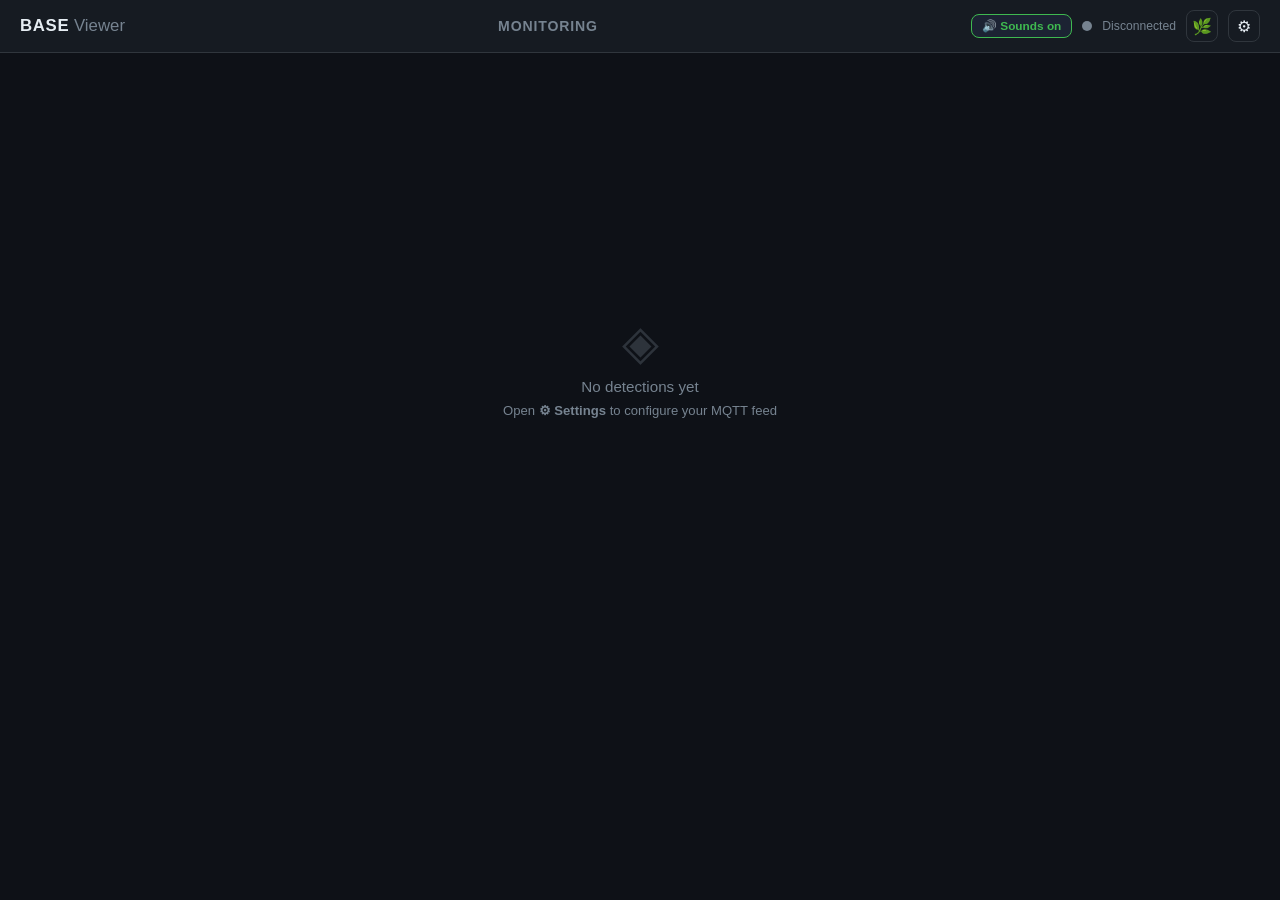
==== viewer/index.html @ 6cc5ea94 "Viewer: location filter, 4-col grid, LIVE monitoring badge - &location=Weveley URL param filters gal" ====
<!DOCTYPE html>
<html lang="en">
<head>
  <meta charset="UTF-8">
  <meta name="viewport" content="width=device-width, initial-scale=1.0">
  <title>BASE Viewer</title>
  <link rel="stylesheet" href="viewer.css">
</head>
<body>

  <header id="header">
    <div id="logo">
      <span class="logo-base">BASE</span><span class="logo-viewer"> Viewer</span>
    </div>
    <div id="live-badge">
      <span id="live-pill">LIVE</span>
      <span id="live-loc-text">Monitoring</span>
    </div>
    <div id="header-right">
      <button id="sound-unlock-btn" class="btn btn-sm btn-outline sound-on" onclick="toggleSound()" title="Toggle live soundscape">
        🔊 Sounds on
      </button>
      <div id="conn-dot" class="conn-dot disconnected" title="Disconnected"></div>
      <span id="conn-label">Disconnected</span>
      <button class="icon-btn" onclick="showAbout()" title="About BASE">🌿</button>
      <button class="icon-btn" onclick="showSettings()" title="Settings">⚙</button>
    </div>
  </header>

  <main id="main">
    <div id="gallery-grid"></div>
    <div id="empty-state">
      <div class="empty-icon">◈</div>
      <p>No detections yet</p>
      <p class="hint">Open <strong>⚙ Settings</strong> to configure your MQTT feed</p>
    </div>
  </main>

  <!-- Settings panel -->
  <div id="settings-overlay" onclick="hideSettings()"></div>
  <aside id="settings-panel">
    <div class="panel-header">
      <h2>Settings</h2>
      <button class="icon-btn" onclick="hideSettings()">✕</button>
    </div>
    <form id="settings-form" onsubmit="applySettings(event)">
      <div class="form-group">
        <label>Broker WebSocket URL</label>
        <input type="text" id="s-url" placeholder="wss://u1d78101.ala.eu-central-1.emqxsl.com:8084/mqtt" spellcheck="false" oninput="checkBrokerUrl()">
        <small>EMQX WebSocket: <strong>wss://u1d78101.ala.eu-central-1.emqxsl.com:8084/mqtt</strong><br>Port 8883 is TCP-only and won't work in a browser.</small>
        <div id="url-warn" style="display:none;margin-top:6px;padding:7px 10px;background:rgba(210,153,34,0.15);border:1px solid var(--warning);border-radius:var(--radius);font-size:0.75rem;color:var(--warning);line-height:1.5"></div>
      </div>
      <div class="form-group">
        <label>Topic prefix</label>
        <input type="text" id="s-prefix" placeholder="bioacoustics">
      </div>
      <div class="form-group">
        <label>Username</label>
        <input type="text" id="s-username" autocomplete="off" spellcheck="false">
      </div>
      <div class="form-group">
        <label>Password</label>
        <input type="password" id="s-password" autocomplete="off">
      </div>
      <div class="form-group checkbox-group">
        <label>
          <input type="checkbox" id="s-autoconnect">
          Connect automatically on startup
        </label>
      </div>
      <div class="form-actions">
        <button type="button" class="btn btn-outline" onclick="disconnect()">Disconnect</button>
        <button type="submit" class="btn btn-primary">Save &amp; Connect</button>
      </div>
    </form>
  </aside>

  <!-- Species detail modal -->
  <div id="modal-overlay" onclick="hideModal()"></div>
  <div id="species-modal">
    <div class="panel-header">
      <h2 id="modal-title"></h2>
      <button class="icon-btn" onclick="hideModal()">✕</button>
    </div>
    <div id="modal-body"></div>
  </div>

  <!-- About modal -->
  <div id="about-overlay" onclick="hideAbout()">
    <div id="about-modal" onclick="event.stopPropagation()">
      <button class="about-close" onclick="hideAbout()">✕</button>

      <div class="about-header">
        <div class="about-logo">🌿</div>
        <div>
          <h2 class="about-title">BioAcoustic Stream Engine</h2>
          <div class="about-subtitle">BASE &nbsp;·&nbsp; Viewer</div>
        </div>
      </div>

      <p class="about-mission">
        This project was conceived by the Blenheim Palace Innovation Team, combining our own
        work with contributions from pre-trained models and open research. We are excited to
        engage others and to learn together more about our natural world.
      </p>

      <div class="about-section-title">Created by</div>
      <p class="about-creator">
        <strong>David Green</strong> &mdash; Head of Innovation and AI, Blenheim Palace<br>
        <span style="font-size:0.8rem;color:var(--muted)">
          A belief that technology can bring people closer to the natural world — making
          acoustic biodiversity monitoring open, accessible, and shareable.
        </span>
      </p>

      <div class="about-section-title">Contributors</div>
      <p style="font-size:0.85rem;color:var(--text);line-height:1.8;margin:0">
        Harry Hanson &nbsp;·&nbsp; Tawhid Shahrior &nbsp;·&nbsp; Dr. Matthias Rolf &nbsp;·&nbsp;
        Max Caminow &nbsp;·&nbsp; Dr. Dave Gasca &nbsp;·&nbsp; Arnaud Fontannaz &nbsp;·&nbsp; Filipe Salbany
      </p>

      <div class="about-section-title">Powered by</div>
      <div class="about-credits">
        <div class="about-credit-row">🐦 <strong>BirdNET-Analyzer</strong> &mdash; Cornell Lab of Ornithology &amp; TU Chemnitz</div>
        <div class="about-credit-row">🦇 <strong>BatDetect2</strong> &mdash; University of Edinburgh, Caltech &amp; UCL</div>
        <div class="about-credit-row">🐝 <strong>BuzzDetect v1.0.1</strong> &mdash; OSU Bee Lab, Ohio State University</div>
        <div class="about-credit-row">🌱 <strong>Soil Acoustic Index</strong> &mdash; Blenheim Palace Innovation Team</div>
      </div>

      <div class="about-section-title">Contributor &amp; Inspiration</div>
      <p style="font-size:0.82rem;color:var(--muted);margin:0">
        <strong style="color:var(--text)">Dr. Curt Lamberth</strong> is both a contributor to and an
        inspiration for this project. Originally trained as a chemist, Curt spent time in industry and
        worked as an environmental consultant for twenty years. He now combines inventing electronic
        gadgets, sensors and wireless systems with his passion for environmental conservation — with
        specific interests in eco-hydrology, plants, micro-lepidoptera, and the application of
        technology in science.
      </p>

      <div class="about-footer">
        <span>MIT Licence &nbsp;·&nbsp; Open Source</span>
        <a href="https://github.com/blenheiminnovation/BioAcousticStreamEngine" target="_blank" class="about-github">GitHub ↗</a>
      </div>
    </div>
  </div>

  <script src="mqtt.min.js"></script>
  <script src="viewer.js"></script>
</body>
</html>
---- viewer/viewer.css ----
:root {
  --bg:       #0e1117;
  --surface:  #161b22;
  --surface2: #1c2333;
  --border:   #30363d;
  --text:     #e6edf3;
  --muted:    #768390;
  --primary:  #388bfd;
  --success:  #3fb950;
  --warning:  #d29922;
  --danger:   #f85149;
  --radius:   8px;
}

* { box-sizing: border-box; margin: 0; padding: 0; }

body {
  background: var(--bg);
  color: var(--text);
  font-family: -apple-system, BlinkMacSystemFont, 'Segoe UI', sans-serif;
  min-height: 100vh;
}

/* ── Header ── */

#header {
  position: sticky;
  top: 0;
  z-index: 100;
  background: var(--surface);
  border-bottom: 1px solid var(--border);
  display: flex;
  align-items: center;
  justify-content: space-between;
  padding: 10px 20px;
  gap: 12px;
}

.logo-base   { font-weight: 700; font-size: 1.05rem; letter-spacing: 0.04em; }
.logo-viewer { font-weight: 300; font-size: 1.05rem; color: var(--muted); }

#header-right {
  display: flex;
  align-items: center;
  gap: 10px;
  flex-shrink: 0;
}

.conn-dot {
  width: 10px;
  height: 10px;
  border-radius: 50%;
  flex-shrink: 0;
}
.conn-dot.connected    { background: var(--success); box-shadow: 0 0 6px var(--success); }
.conn-dot.disconnected { background: var(--muted); }
.conn-dot.connecting   { background: var(--warning); animation: blink 1s ease-in-out infinite; }

#conn-label { font-size: 0.76rem; color: var(--muted); max-width: 220px; overflow: hidden; text-overflow: ellipsis; white-space: nowrap; }

#live-badge {
  display: flex;
  align-items: center;
  gap: 8px;
  flex: 1;
  justify-content: center;
}
#live-pill {
  display: none;
  padding: 2px 9px;
  border-radius: 4px;
  background: var(--danger);
  color: #fff;
  font-size: 0.68rem;
  font-weight: 700;
  letter-spacing: 0.10em;
}
#live-badge.live-on #live-pill {
  display: inline;
  animation: blink 2s ease-in-out infinite;
}
#live-loc-text {
  font-size: 0.88rem;
  font-weight: 700;
  color: var(--muted);
  text-transform: uppercase;
  letter-spacing: 0.06em;
  transition: color 0.3s;
}
#live-badge.live-on #live-loc-text { color: var(--text); }

@media (max-width: 520px) {
  #live-loc-text { display: none; }
  #live-pill { font-size: 0.65rem; }
}

#sound-unlock-btn { display: flex; }
#sound-unlock-btn.sound-on { background: var(--surface2); border-color: var(--success); color: var(--success); }

@keyframes blink { 0%,100% { opacity:1; } 50% { opacity:0.35; } }

.icon-btn {
  background: none;
  border: 1px solid var(--border);
  color: var(--text);
  width: 32px;
  height: 32px;
  border-radius: var(--radius);
  cursor: pointer;
  font-size: 1rem;
  display: flex;
  align-items: center;
  justify-content: center;
  transition: background 0.15s;
  flex-shrink: 0;
}
.icon-btn:hover { background: var(--surface2); }

/* ── Gallery grid ── */

#main { padding: 20px; }

#gallery-grid {
  display: grid;
  grid-template-columns: repeat(4, 1fr);
  gap: 20px;
}

@media (max-width: 800px) {
  #gallery-grid { grid-template-columns: repeat(3, 1fr); gap: 12px; }
  #main { padding: 12px; }
}
@media (max-width: 520px) {
  #gallery-grid { grid-template-columns: repeat(2, 1fr); gap: 10px; }
  #main { padding: 10px; }
  #conn-label { display: none; }
  #header { padding: 8px 12px; }
}

#empty-state {
  display: flex;
  flex-direction: column;
  align-items: center;
  justify-content: center;
  min-height: 65vh;
  text-align: center;
  color: var(--muted);
  gap: 8px;
}
.empty-icon  { font-size: 3rem; opacity: 0.3; }
#empty-state p { font-size: 0.95rem; }
#empty-state .hint { font-size: 0.82rem; }

/* ── Gallery cards ── */

.gallery-card {
  background: var(--surface);
  border: 1px solid var(--border);
  border-radius: var(--radius);
  overflow: hidden;
  cursor: pointer;
  transition: transform 0.15s, border-color 0.15s, box-shadow 0.15s;
  animation: cardIn 0.35s ease both;
}
.gallery-card:hover {
  transform: translateY(-3px);
  border-color: var(--primary);
  box-shadow: 0 4px 20px rgba(56,139,253,0.15);
}
.gallery-card.flash {
  animation: cardFlash 0.7s ease both;
}

@keyframes cardIn {
  from { opacity: 0; transform: translateY(10px); }
  to   { opacity: 1; transform: translateY(0);     }
}
@keyframes cardFlash {
  0%   { border-color: var(--primary); box-shadow: 0 0 14px rgba(56,139,253,0.5); }
  100% { border-color: var(--border);  box-shadow: none; }
}

/* Card image */
.card-img-wrap {
  position: relative;
  aspect-ratio: 4 / 3;
  overflow: hidden;
  background: var(--surface2);
}
.card-img-wrap img {
  width: 100%;
  height: 100%;
  object-fit: cover;
  transition: transform 0.3s;
}
.gallery-card:hover .card-img-wrap img { transform: scale(1.04); }
.card-img-wrap img.img-placeholder { opacity: 0.25; object-fit: contain; padding: 20%; }

.card-count {
  position: absolute;
  top: 6px; right: 6px;
  background: rgba(0,0,0,0.65);
  color: #58a6ff;
  font-size: 0.68rem;
  font-weight: 700;
  padding: 2px 7px;
  border-radius: 10px;
}
.card-conf {
  position: absolute;
  bottom: 6px; left: 6px;
  font-size: 0.68rem;
  font-weight: 700;
  padding: 2px 7px;
  border-radius: 10px;
  color: #fff;
}
.conf-high { background: rgba(63,185,80,0.85); }
.conf-med  { background: rgba(210,153,34,0.85); }
.conf-low  { background: rgba(248,81,73,0.80); }

.card-sound-badge {
  position: absolute;
  bottom: 6px; right: 6px;
  font-size: 0.75rem;
  opacity: 0.8;
}

/* Card info */
.card-info   { padding: 8px 10px 10px; }
.card-name   { font-size: 0.82rem; font-weight: 600; }
.card-sci    { font-size: 0.67rem; color: var(--muted); font-style: italic; margin-top: 2px; }
.card-clf    { font-size: 0.65rem; color: var(--muted); margin-top: 3px; }
.card-location { font-size: 0.70rem; color: var(--success); font-weight: 600; margin-top: 2px; }
.card-times  {
  display: flex;
  justify-content: space-between;
  font-size: 0.63rem;
  color: var(--muted);
  margin-top: 5px;
}

/* ── Overlay panels ── */

#settings-overlay,
#modal-overlay {
  display: none;
  position: fixed;
  inset: 0;
  background: rgba(0,0,0,0.55);
  z-index: 200;
}
#settings-overlay.open,
#modal-overlay.open { display: block; }

#settings-panel {
  display: none;
  position: fixed;
  right: 0; top: 0; bottom: 0;
  width: min(360px, 100vw);
  background: var(--surface);
  border-left: 1px solid var(--border);
  z-index: 201;
  overflow-y: auto;
  padding: 20px;
}
#settings-panel.open { display: block; }

#species-modal {
  display: none;
  position: fixed;
  top: 50%; left: 50%;
  transform: translate(-50%, -50%);
  width: min(540px, 92vw);
  max-height: 82vh;
  overflow-y: auto;
  background: var(--surface);
  border: 1px solid var(--border);
  border-radius: var(--radius);
  z-index: 201;
  padding: 20px;
}
#species-modal.open { display: block; }

.panel-header {
  display: flex;
  align-items: center;
  justify-content: space-between;
  margin-bottom: 18px;
}
.panel-header h2 { font-size: 1rem; font-weight: 600; }

/* ── Forms ── */

.form-group { margin-bottom: 16px; }
.form-group > label {
  display: block;
  font-size: 0.76rem;
  color: var(--muted);
  margin-bottom: 5px;
}
.form-group input[type="text"],
.form-group input[type="password"] {
  width: 100%;
  padding: 7px 10px;
  background: var(--surface2);
  border: 1px solid var(--border);
  border-radius: var(--radius);
  color: var(--text);
  font-size: 0.85rem;
}
.form-group input:focus { outline: none; border-color: var(--primary); }
.form-group small  { display: block; font-size: 0.69rem; color: var(--muted); margin-top: 4px; line-height: 1.4; }
.checkbox-group > label { display: flex; align-items: center; gap: 8px; color: var(--text); cursor: pointer; font-size: 0.82rem; }
.form-actions { display: flex; gap: 8px; justify-content: flex-end; margin-top: 24px; }

/* ── Buttons ── */

.btn {
  padding: 7px 16px;
  border-radius: var(--radius);
  font-size: 0.82rem;
  font-weight: 600;
  cursor: pointer;
  border: none;
  transition: filter 0.15s;
}
.btn:hover { filter: brightness(1.12); }
.btn-primary { background: var(--primary); color: #fff; }
.btn-outline { background: none; border: 1px solid var(--border); color: var(--text); }
.btn-danger  { background: var(--danger); color: #fff; }
.btn-sm { padding: 4px 10px; font-size: 0.74rem; }

/* ── Modal species detail ── */

.modal-img {
  width: 100%;
  aspect-ratio: 16/9;
  object-fit: cover;
  border-radius: var(--radius);
  margin-bottom: 14px;
}
.modal-meta { font-size: 0.78rem; color: var(--muted); margin-bottom: 16px; line-height: 1.6; }
.modal-section-title { font-size: 0.82rem; font-weight: 600; margin-bottom: 10px; }

/* Sound list */
.sound-list { list-style: none; margin-bottom: 14px; }
.sound-item {
  display: flex;
  align-items: center;
  gap: 8px;
  padding: 7px 0;
  border-bottom: 1px solid var(--border);
  font-size: 0.80rem;
}
.sound-item:last-child { border-bottom: none; }
.sound-name { flex: 1; overflow: hidden; text-overflow: ellipsis; white-space: nowrap; color: var(--muted); }

/* Upload areas */
.upload-area {
  border: 2px dashed var(--border);
  border-radius: var(--radius);
  padding: 18px;
  text-align: center;
  font-size: 0.80rem;
  color: var(--muted);
  cursor: pointer;
  transition: border-color 0.15s, color 0.15s;
  margin-bottom: 10px;
}
.upload-area:hover { border-color: var(--primary); color: var(--text); }

.modal-divider { border: none; border-top: 1px solid var(--border); margin: 18px 0; }

/* ── About modal ── */

#about-overlay {
  display: none;
  position: fixed;
  inset: 0;
  background: rgba(0,0,0,0.6);
  z-index: 300;
  align-items: center;
  justify-content: center;
}
#about-overlay.open { display: flex; }

#about-modal {
  background: var(--surface);
  border: 1px solid var(--border);
  border-radius: 12px;
  padding: 28px;
  max-width: 520px;
  width: 90%;
  max-height: 85vh;
  overflow-y: auto;
  position: relative;
}

.about-close {
  position: absolute;
  top: 14px; right: 16px;
  background: none;
  border: none;
  color: var(--muted);
  font-size: 1rem;
  cursor: pointer;
  padding: 4px 8px;
  border-radius: var(--radius);
  transition: color 0.15s;
}
.about-close:hover { color: var(--text); }

.about-header  { display: flex; align-items: center; gap: 14px; margin-bottom: 16px; }
.about-logo    { font-size: 2.2rem; }
.about-title   { font-size: 1.2rem; font-weight: 700; color: var(--primary); margin: 0; }
.about-subtitle { font-size: 0.78rem; color: var(--muted); font-family: monospace; margin-top: 2px; }

.about-mission {
  font-size: 0.85rem;
  color: var(--text);
  line-height: 1.6;
  border-left: 3px solid var(--primary);
  padding-left: 12px;
  margin: 0 0 18px;
}

.about-section-title {
  font-size: 0.68rem;
  font-weight: 700;
  text-transform: uppercase;
  letter-spacing: 0.8px;
  color: var(--muted);
  margin: 16px 0 8px;
}

.about-creator { font-size: 0.85rem; color: var(--text); line-height: 1.6; margin: 0; }

.about-credits        { display: flex; flex-direction: column; gap: 5px; }
.about-credit-row     { font-size: 0.82rem; color: var(--muted); padding: 5px 10px; background: var(--surface2); border-radius: var(--radius); }
.about-credit-row strong { color: var(--text); }

.about-footer {
  display: flex;
  justify-content: space-between;
  align-items: center;
  margin-top: 20px;
  padding-top: 14px;
  border-top: 1px solid var(--border);
  font-size: 0.75rem;
  color: var(--muted);
}
.about-github       { color: var(--primary); text-decoration: none; font-size: 0.78rem; }
.about-github:hover { text-decoration: underline; }
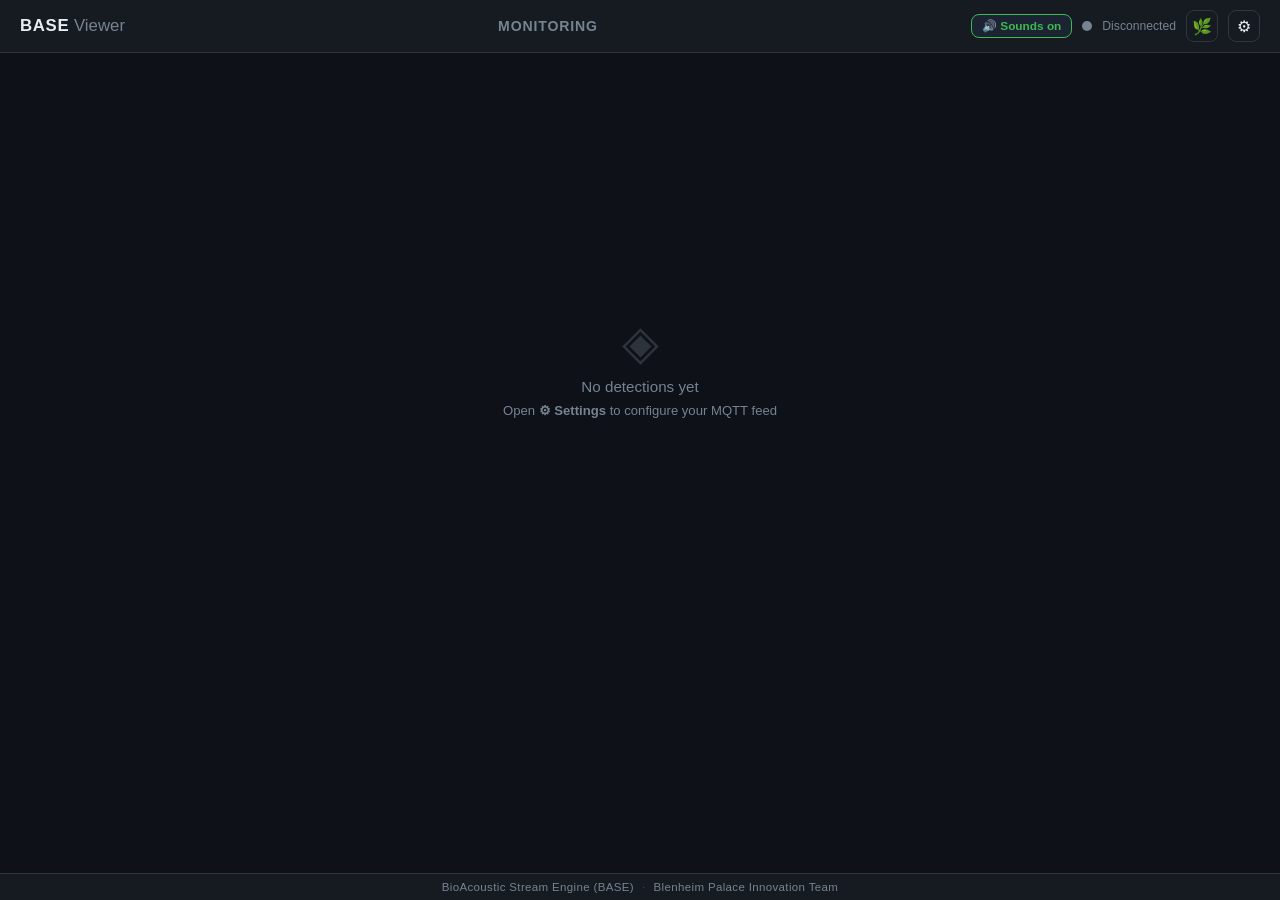
==== commit 17c6d419: "Viewer: add fixed attribution footer — BASE, Blenheim Palace Innovation Team" ====
--- a/viewer/index.html
+++ b/viewer/index.html
@@ -144,6 +144,12 @@
     </div>
   </div>
 
+  <footer id="attribution-footer">
+    <span>BioAcoustic Stream Engine (BASE)</span>
+    <span class="footer-divider">·</span>
+    <span>Blenheim Palace Innovation Team</span>
+  </footer>
+
   <script src="mqtt.min.js"></script>
   <script src="viewer.js"></script>
 </body>
--- a/viewer/viewer.css
+++ b/viewer/viewer.css
@@ -116,9 +116,30 @@
 }
 .icon-btn:hover { background: var(--surface2); }
 
+/* ── Footer ── */
+
+#attribution-footer {
+  position: fixed;
+  bottom: 0;
+  left: 0;
+  right: 0;
+  z-index: 100;
+  background: var(--surface);
+  border-top: 1px solid var(--border);
+  display: flex;
+  align-items: center;
+  justify-content: center;
+  gap: 8px;
+  padding: 7px 20px;
+  font-size: 0.72rem;
+  color: var(--muted);
+  letter-spacing: 0.03em;
+}
+.footer-divider { opacity: 0.4; }
+
 /* ── Gallery grid ── */
 
-#main { padding: 20px; }
+#main { padding: 20px; padding-bottom: 48px; }
 
 #gallery-grid {
   display: grid;
@@ -191,6 +212,7 @@
   width: 100%;
   height: 100%;
   object-fit: cover;
+  object-position: top center;
   transition: transform 0.3s;
 }
 .gallery-card:hover .card-img-wrap img { transform: scale(1.04); }
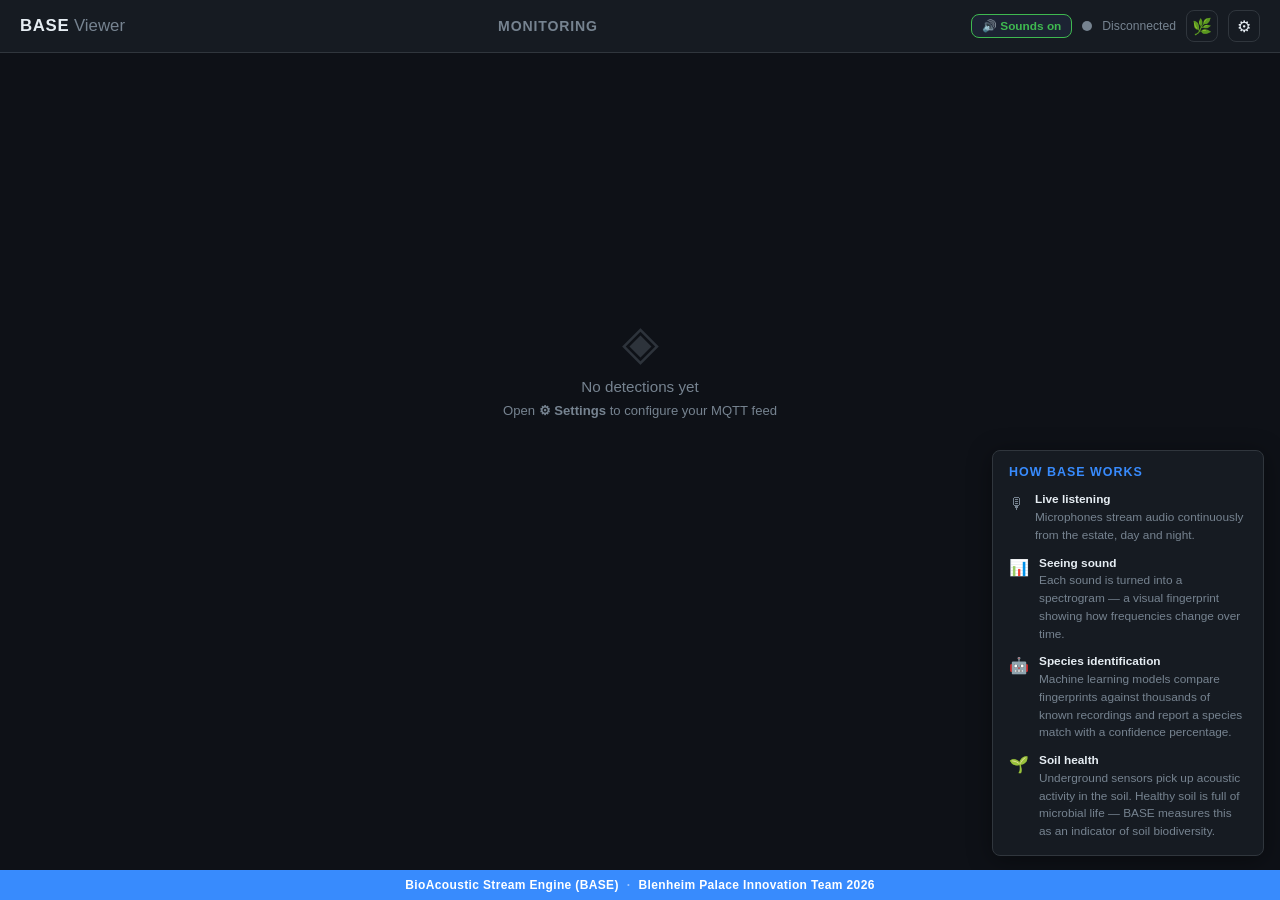
==== commit b0a470d8: "Viewer: footer year, explainer tile fixed bottom-right with BASE and soil info" ====
--- a/viewer/index.html
+++ b/viewer/index.html
@@ -147,8 +147,41 @@
   <footer id="attribution-footer">
     <span>BioAcoustic Stream Engine (BASE)</span>
     <span class="footer-divider">·</span>
-    <span>Blenheim Palace Innovation Team</span>
+    <span>Blenheim Palace Innovation Team <span id="footer-year"></span></span>
   </footer>
+
+  <!-- Explainer tile -->
+  <div id="explainer-tile">
+    <div class="explainer-title">How BASE Works</div>
+    <div class="explainer-section">
+      <div class="explainer-icon">🎙</div>
+      <div>
+        <strong>Live listening</strong><br>
+        Microphones stream audio continuously from the estate, day and night.
+      </div>
+    </div>
+    <div class="explainer-section">
+      <div class="explainer-icon">📊</div>
+      <div>
+        <strong>Seeing sound</strong><br>
+        Each sound is turned into a spectrogram — a visual fingerprint showing how frequencies change over time.
+      </div>
+    </div>
+    <div class="explainer-section">
+      <div class="explainer-icon">🤖</div>
+      <div>
+        <strong>Species identification</strong><br>
+        Machine learning models compare fingerprints against thousands of known recordings and report a species match with a confidence percentage.
+      </div>
+    </div>
+    <div class="explainer-section">
+      <div class="explainer-icon">🌱</div>
+      <div>
+        <strong>Soil health</strong><br>
+        Underground sensors pick up acoustic activity in the soil. Healthy soil is full of microbial life — BASE measures this as an indicator of soil biodiversity.
+      </div>
+    </div>
+  </div>
 
   <script src="mqtt.min.js"></script>
   <script src="viewer.js"></script>
--- a/viewer/viewer.css
+++ b/viewer/viewer.css
@@ -124,18 +124,53 @@
   left: 0;
   right: 0;
   z-index: 100;
-  background: var(--surface);
-  border-top: 1px solid var(--border);
+  background: var(--primary);
   display: flex;
   align-items: center;
   justify-content: center;
   gap: 8px;
-  padding: 7px 20px;
-  font-size: 0.72rem;
-  color: var(--muted);
+  padding: 8px 20px;
+  font-size: 0.75rem;
+  font-weight: 600;
+  color: #fff;
   letter-spacing: 0.03em;
-}
-.footer-divider { opacity: 0.4; }
+  text-align: center;
+}
+.footer-divider { opacity: 0.5; }
+
+/* ── Explainer tile ── */
+
+#explainer-tile {
+  position: fixed;
+  bottom: 44px;
+  right: 16px;
+  width: 272px;
+  background: var(--surface);
+  border: 1px solid var(--border);
+  border-radius: var(--radius);
+  padding: 14px 16px;
+  z-index: 90;
+  box-shadow: 0 4px 24px rgba(0,0,0,0.4);
+}
+.explainer-title {
+  font-size: 0.78rem;
+  font-weight: 700;
+  color: var(--primary);
+  text-transform: uppercase;
+  letter-spacing: 0.08em;
+  margin-bottom: 12px;
+}
+.explainer-section {
+  display: flex;
+  gap: 10px;
+  margin-bottom: 10px;
+  font-size: 0.74rem;
+  color: var(--muted);
+  line-height: 1.5;
+}
+.explainer-section:last-child { margin-bottom: 0; }
+.explainer-icon { font-size: 1rem; flex-shrink: 0; margin-top: 1px; }
+.explainer-section strong { color: var(--text); }
 
 /* ── Gallery grid ── */
 
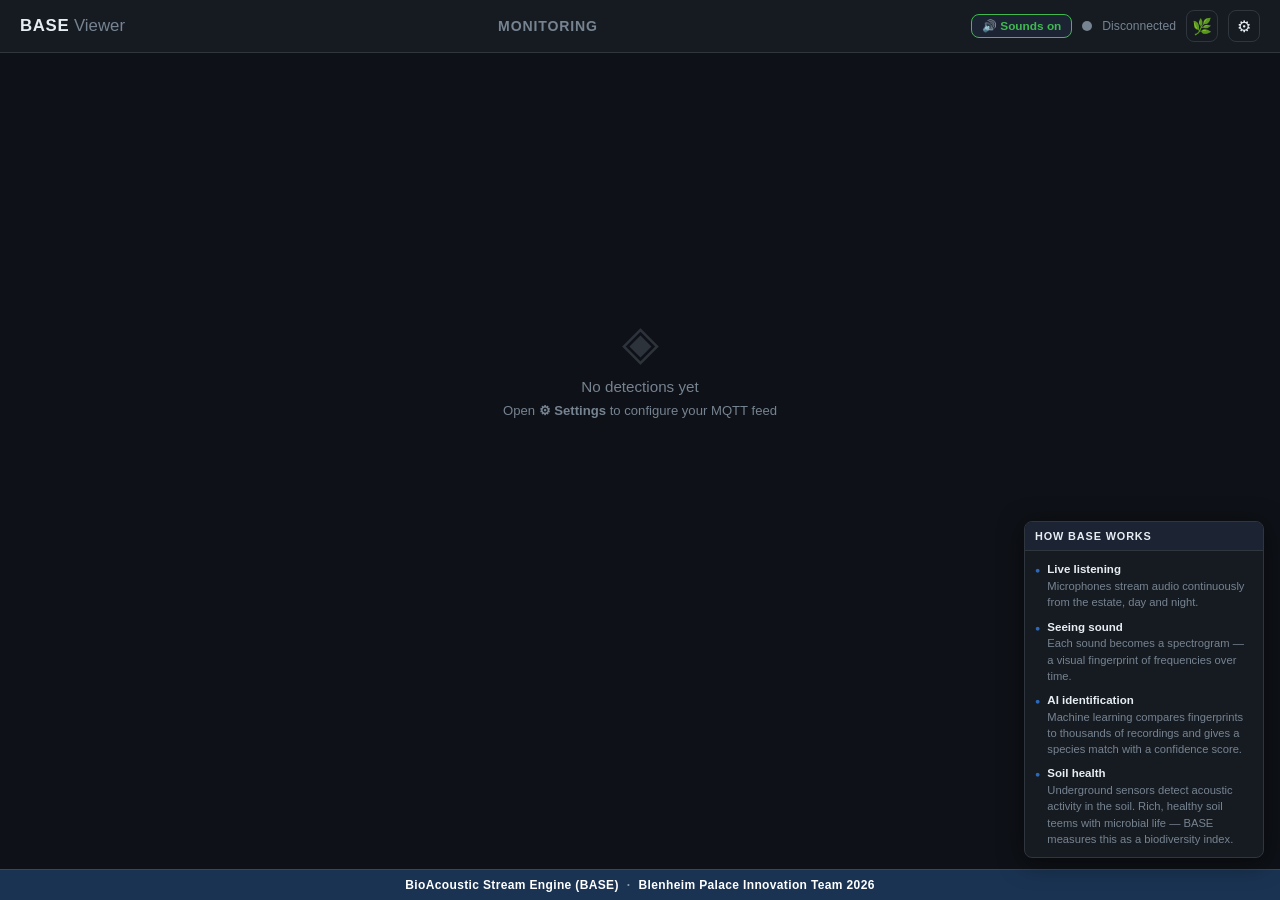
==== commit 353bdac9: "Viewer: explainer tile restyled to match species card — no emoji, subtle dot markers" ====
--- a/viewer/index.html
+++ b/viewer/index.html
@@ -152,33 +152,23 @@
 
   <!-- Explainer tile -->
   <div id="explainer-tile">
-    <div class="explainer-title">How BASE Works</div>
-    <div class="explainer-section">
-      <div class="explainer-icon">🎙</div>
-      <div>
-        <strong>Live listening</strong><br>
-        Microphones stream audio continuously from the estate, day and night.
+    <div class="explainer-header">How BASE Works</div>
+    <div class="explainer-body">
+      <div class="explainer-section">
+        <span class="explainer-dot">●</span>
+        <div><strong>Live listening</strong>Microphones stream audio continuously from the estate, day and night.</div>
       </div>
-    </div>
-    <div class="explainer-section">
-      <div class="explainer-icon">📊</div>
-      <div>
-        <strong>Seeing sound</strong><br>
-        Each sound is turned into a spectrogram — a visual fingerprint showing how frequencies change over time.
+      <div class="explainer-section">
+        <span class="explainer-dot">●</span>
+        <div><strong>Seeing sound</strong>Each sound becomes a spectrogram — a visual fingerprint of frequencies over time.</div>
       </div>
-    </div>
-    <div class="explainer-section">
-      <div class="explainer-icon">🤖</div>
-      <div>
-        <strong>Species identification</strong><br>
-        Machine learning models compare fingerprints against thousands of known recordings and report a species match with a confidence percentage.
+      <div class="explainer-section">
+        <span class="explainer-dot">●</span>
+        <div><strong>AI identification</strong>Machine learning compares fingerprints to thousands of recordings and gives a species match with a confidence score.</div>
       </div>
-    </div>
-    <div class="explainer-section">
-      <div class="explainer-icon">🌱</div>
-      <div>
-        <strong>Soil health</strong><br>
-        Underground sensors pick up acoustic activity in the soil. Healthy soil is full of microbial life — BASE measures this as an indicator of soil biodiversity.
+      <div class="explainer-section">
+        <span class="explainer-dot">●</span>
+        <div><strong>Soil health</strong>Underground sensors detect acoustic activity in the soil. Rich, healthy soil teems with microbial life — BASE measures this as a biodiversity index.</div>
       </div>
     </div>
   </div>
--- a/viewer/viewer.css
+++ b/viewer/viewer.css
@@ -124,7 +124,8 @@
   left: 0;
   right: 0;
   z-index: 100;
-  background: var(--primary);
+  background: #1a3352;
+  border-top: 1px solid #2a4a72;
   display: flex;
   align-items: center;
   justify-content: center;
@@ -142,35 +143,44 @@
 
 #explainer-tile {
   position: fixed;
-  bottom: 44px;
+  bottom: 42px;
   right: 16px;
-  width: 272px;
+  width: 240px;
   background: var(--surface);
   border: 1px solid var(--border);
   border-radius: var(--radius);
-  padding: 14px 16px;
-  z-index: 90;
-  box-shadow: 0 4px 24px rgba(0,0,0,0.4);
-}
-.explainer-title {
-  font-size: 0.78rem;
+  overflow: hidden;
+  z-index: 150;
+  box-shadow: 0 4px 24px rgba(0,0,0,0.5);
+}
+.explainer-header {
+  background: var(--surface2);
+  padding: 8px 10px;
+  font-size: 0.68rem;
   font-weight: 700;
-  color: var(--primary);
+  color: var(--text);
   text-transform: uppercase;
   letter-spacing: 0.08em;
-  margin-bottom: 12px;
-}
+  border-bottom: 1px solid var(--border);
+}
+.explainer-body { padding: 10px; }
 .explainer-section {
   display: flex;
-  gap: 10px;
-  margin-bottom: 10px;
-  font-size: 0.74rem;
-  color: var(--muted);
-  line-height: 1.5;
+  align-items: baseline;
+  gap: 7px;
+  margin-bottom: 8px;
+  font-size: 0.70rem;
+  color: var(--muted);
+  line-height: 1.45;
 }
 .explainer-section:last-child { margin-bottom: 0; }
-.explainer-icon { font-size: 1rem; flex-shrink: 0; margin-top: 1px; }
-.explainer-section strong { color: var(--text); }
+.explainer-dot {
+  color: var(--primary);
+  font-size: 0.55rem;
+  flex-shrink: 0;
+  opacity: 0.7;
+}
+.explainer-section strong { color: var(--text); display: block; font-size: 0.72rem; }
 
 /* ── Gallery grid ── */
 
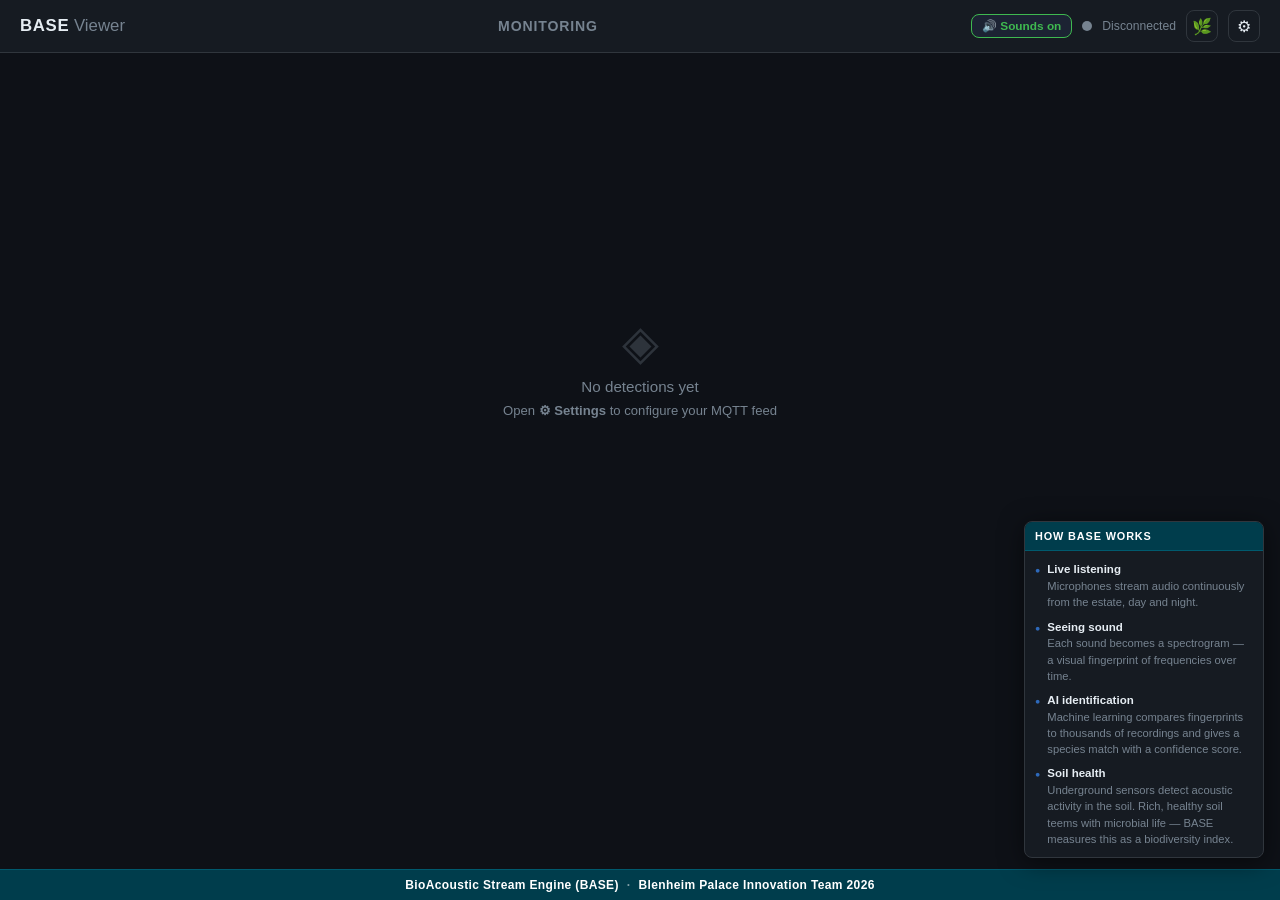
==== commit b61afc24: "Viewer: explainer tile hidden on mobile, ℹ icon opens it as modal" ====
--- a/viewer/index.html
+++ b/viewer/index.html
@@ -22,6 +22,7 @@
       </button>
       <div id="conn-dot" class="conn-dot disconnected" title="Disconnected"></div>
       <span id="conn-label">Disconnected</span>
+      <button class="icon-btn" id="explainer-btn" onclick="toggleExplainer()" title="How it works">ℹ</button>
       <button class="icon-btn" onclick="showAbout()" title="About BASE">🌿</button>
       <button class="icon-btn" onclick="showSettings()" title="Settings">⚙</button>
     </div>
@@ -150,6 +151,9 @@
     <span>Blenheim Palace Innovation Team <span id="footer-year"></span></span>
   </footer>
 
+  <!-- Explainer overlay (mobile) -->
+  <div id="explainer-overlay" onclick="toggleExplainer()"></div>
+
   <!-- Explainer tile -->
   <div id="explainer-tile">
     <div class="explainer-header">How BASE Works</div>
--- a/viewer/viewer.css
+++ b/viewer/viewer.css
@@ -6,6 +6,7 @@
   --text:     #e6edf3;
   --muted:    #768390;
   --primary:  #388bfd;
+  --brand:    #003d4c;
   --success:  #3fb950;
   --warning:  #d29922;
   --danger:   #f85149;
@@ -124,8 +125,8 @@
   left: 0;
   right: 0;
   z-index: 100;
-  background: #1a3352;
-  border-top: 1px solid #2a4a72;
+  background: var(--brand);
+  border-top: 1px solid #005a6e;
   display: flex;
   align-items: center;
   justify-content: center;
@@ -141,6 +142,17 @@
 
 /* ── Explainer tile ── */
 
+#explainer-btn { display: none; }
+
+#explainer-overlay {
+  display: none;
+  position: fixed;
+  inset: 0;
+  background: rgba(0,0,0,0.55);
+  z-index: 210;
+}
+#explainer-overlay.open { display: block; }
+
 #explainer-tile {
   position: fixed;
   bottom: 42px;
@@ -153,15 +165,31 @@
   z-index: 150;
   box-shadow: 0 4px 24px rgba(0,0,0,0.5);
 }
+
+@media (max-width: 600px) {
+  #explainer-btn { display: flex; }
+  #explainer-tile {
+    display: none;
+    position: fixed;
+    top: 50%;
+    left: 50%;
+    bottom: auto;
+    right: auto;
+    transform: translate(-50%, -50%);
+    width: min(320px, 88vw);
+    z-index: 220;
+  }
+  #explainer-tile.open { display: block; }
+}
 .explainer-header {
-  background: var(--surface2);
+  background: var(--brand);
   padding: 8px 10px;
   font-size: 0.68rem;
   font-weight: 700;
-  color: var(--text);
+  color: #fff;
   text-transform: uppercase;
   letter-spacing: 0.08em;
-  border-bottom: 1px solid var(--border);
+  border-bottom: 1px solid #005a6e;
 }
 .explainer-body { padding: 10px; }
 .explainer-section {
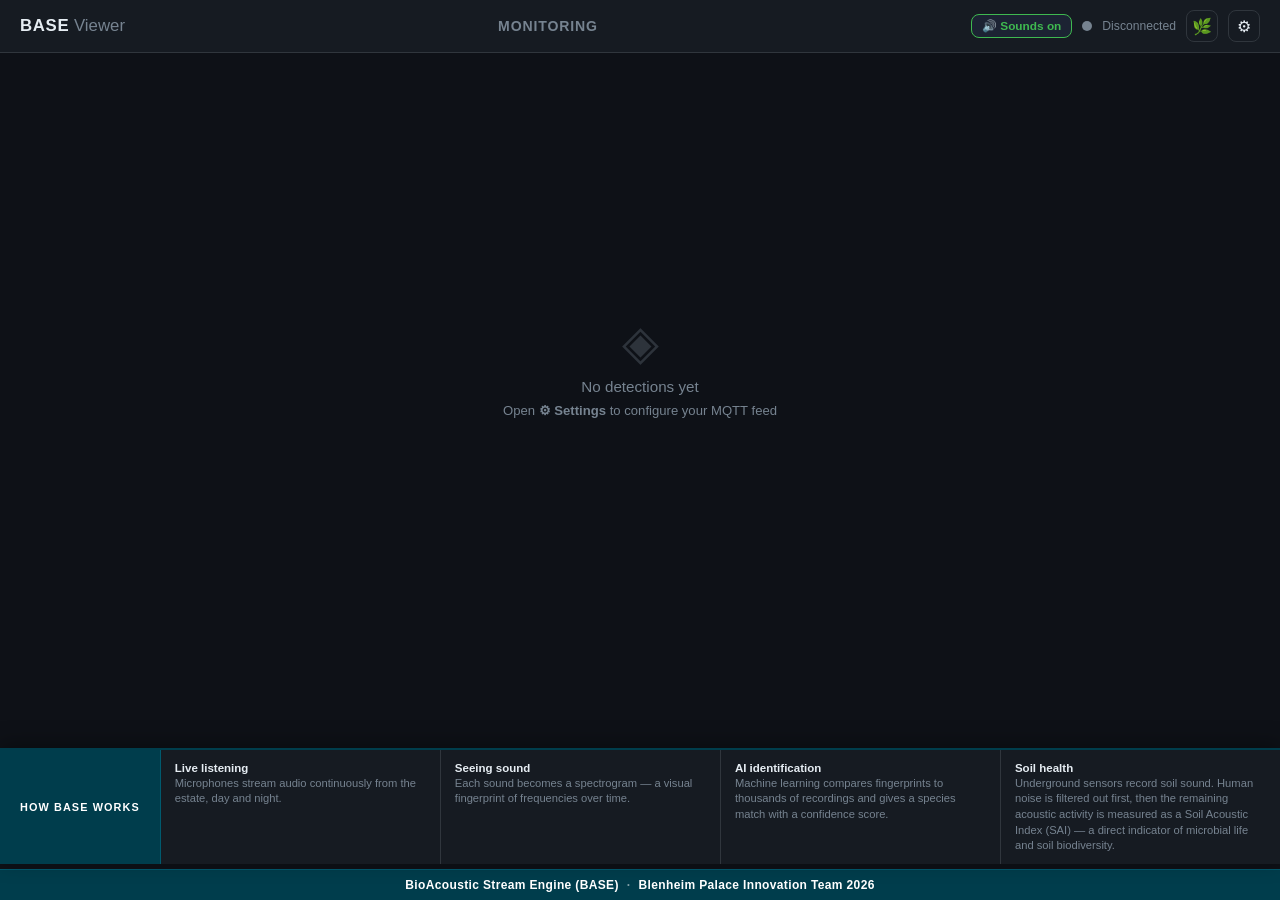
==== commit 692b93c3: "Viewer: update soil explainer to mention SAI and human sound removal" ====
--- a/viewer/index.html
+++ b/viewer/index.html
@@ -172,7 +172,7 @@
       </div>
       <div class="explainer-section">
         <span class="explainer-dot">●</span>
-        <div><strong>Soil health</strong>Underground sensors detect acoustic activity in the soil. Rich, healthy soil teems with microbial life — BASE measures this as a biodiversity index.</div>
+        <div><strong>Soil health</strong>Underground sensors record soil sound. Human noise is filtered out first, then the remaining acoustic activity is measured as a Soil Acoustic Index (SAI) — a direct indicator of microbial life and soil biodiversity.</div>
       </div>
     </div>
   </div>
--- a/viewer/viewer.css
+++ b/viewer/viewer.css
@@ -153,23 +153,61 @@
 }
 #explainer-overlay.open { display: block; }
 
+/* Desktop: full-width bar above footer */
 #explainer-tile {
   position: fixed;
-  bottom: 42px;
-  right: 16px;
-  width: 240px;
+  bottom: 36px;
+  left: 0;
+  right: 0;
+  display: flex;
+  flex-direction: row;
+  align-items: stretch;
   background: var(--surface);
-  border: 1px solid var(--border);
-  border-radius: var(--radius);
-  overflow: hidden;
+  border-top: 2px solid var(--brand);
+  border-bottom: none;
   z-index: 150;
-  box-shadow: 0 4px 24px rgba(0,0,0,0.5);
-}
-
+  box-shadow: 0 -4px 20px rgba(0,0,0,0.35);
+}
+.explainer-header {
+  background: var(--brand);
+  display: flex;
+  align-items: center;
+  justify-content: center;
+  padding: 10px 20px;
+  font-size: 0.68rem;
+  font-weight: 700;
+  color: #fff;
+  text-transform: uppercase;
+  letter-spacing: 0.1em;
+  white-space: nowrap;
+  flex-shrink: 0;
+  border-right: 1px solid #005a6e;
+}
+.explainer-body {
+  display: flex;
+  flex-direction: row;
+  flex: 1;
+}
+.explainer-section {
+  flex: 1;
+  display: flex;
+  flex-direction: column;
+  gap: 3px;
+  padding: 10px 14px;
+  font-size: 0.70rem;
+  color: var(--muted);
+  line-height: 1.4;
+  border-right: 1px solid var(--border);
+}
+.explainer-section:last-child { border-right: none; }
+.explainer-dot { display: none; }
+
+/* Mobile: hidden by default, opens as centred modal */
 @media (max-width: 600px) {
   #explainer-btn { display: flex; }
   #explainer-tile {
     display: none;
+    flex-direction: column;
     position: fixed;
     top: 50%;
     left: 50%;
@@ -177,42 +215,22 @@
     right: auto;
     transform: translate(-50%, -50%);
     width: min(320px, 88vw);
+    border-top: 2px solid var(--brand);
+    box-shadow: 0 4px 24px rgba(0,0,0,0.6);
     z-index: 220;
   }
-  #explainer-tile.open { display: block; }
-}
-.explainer-header {
-  background: var(--brand);
-  padding: 8px 10px;
-  font-size: 0.68rem;
-  font-weight: 700;
-  color: #fff;
-  text-transform: uppercase;
-  letter-spacing: 0.08em;
-  border-bottom: 1px solid #005a6e;
-}
-.explainer-body { padding: 10px; }
-.explainer-section {
-  display: flex;
-  align-items: baseline;
-  gap: 7px;
-  margin-bottom: 8px;
-  font-size: 0.70rem;
-  color: var(--muted);
-  line-height: 1.45;
-}
-.explainer-section:last-child { margin-bottom: 0; }
-.explainer-dot {
-  color: var(--primary);
-  font-size: 0.55rem;
-  flex-shrink: 0;
-  opacity: 0.7;
+  #explainer-tile.open { display: flex; }
+  .explainer-header { border-right: none; border-bottom: 1px solid #005a6e; white-space: normal; padding: 8px 12px; }
+  .explainer-body { flex-direction: column; }
+  .explainer-section { border-right: none; border-bottom: 1px solid var(--border); padding: 8px 12px; }
+  .explainer-section:last-child { border-bottom: none; }
+  .explainer-dot { display: inline; color: var(--primary); font-size: 0.55rem; opacity: 0.7; margin-right: 4px; }
 }
 .explainer-section strong { color: var(--text); display: block; font-size: 0.72rem; }
 
 /* ── Gallery grid ── */
 
-#main { padding: 20px; padding-bottom: 48px; }
+#main { padding: 20px; padding-bottom: 130px; }
 
 #gallery-grid {
   display: grid;
@@ -222,7 +240,7 @@
 
 @media (max-width: 800px) {
   #gallery-grid { grid-template-columns: repeat(3, 1fr); gap: 12px; }
-  #main { padding: 12px; }
+  #main { padding: 12px; padding-bottom: 52px; }
 }
 @media (max-width: 520px) {
   #gallery-grid { grid-template-columns: repeat(2, 1fr); gap: 10px; }
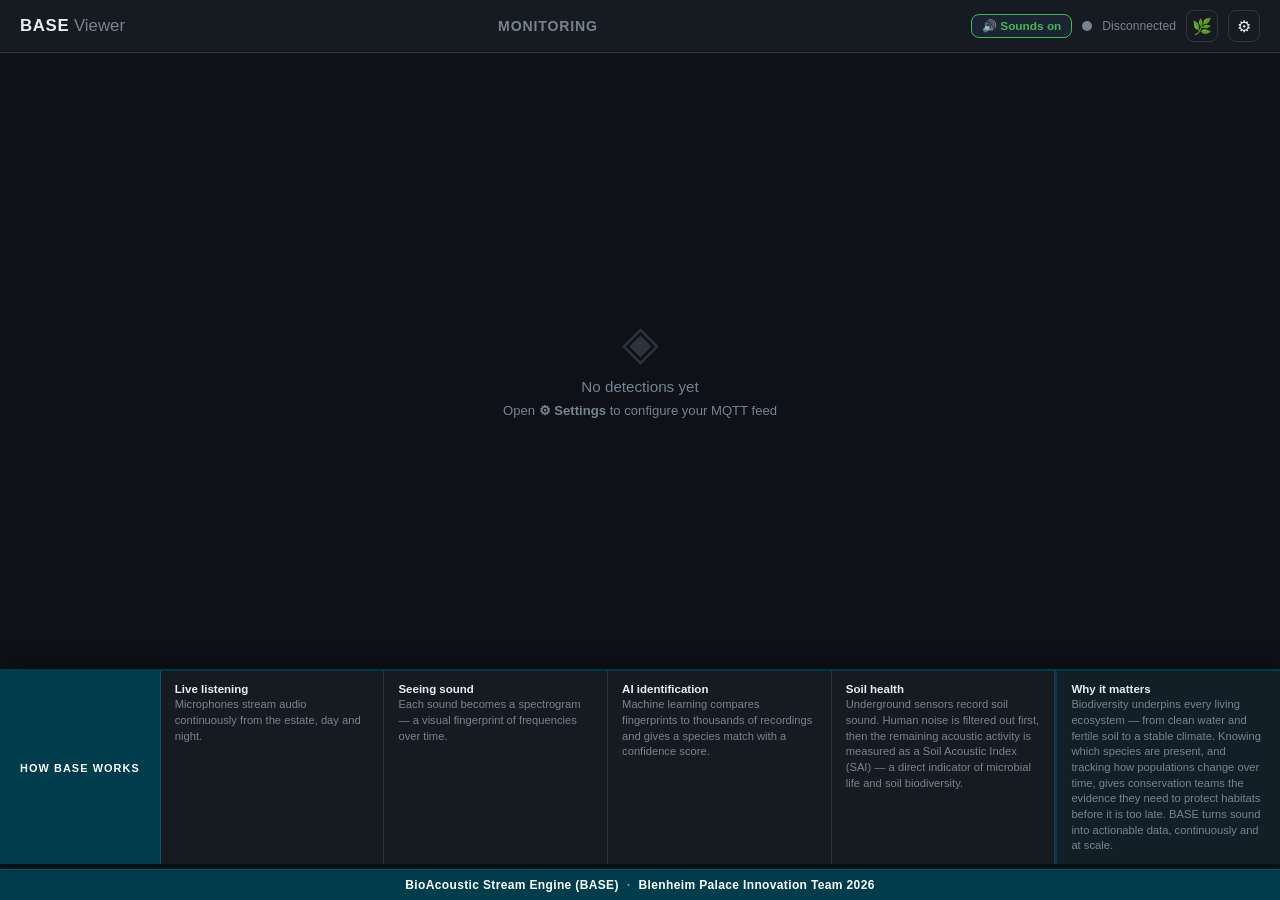
==== commit 5a679e84: "Viewer: add 'Why it matters' section to explainer bar" ====
--- a/viewer/index.html
+++ b/viewer/index.html
@@ -174,6 +174,10 @@
         <span class="explainer-dot">●</span>
         <div><strong>Soil health</strong>Underground sensors record soil sound. Human noise is filtered out first, then the remaining acoustic activity is measured as a Soil Acoustic Index (SAI) — a direct indicator of microbial life and soil biodiversity.</div>
       </div>
+      <div class="explainer-section explainer-why">
+        <span class="explainer-dot">●</span>
+        <div><strong>Why it matters</strong>Biodiversity underpins every living ecosystem — from clean water and fertile soil to a stable climate. Knowing which species are present, and tracking how populations change over time, gives conservation teams the evidence they need to protect habitats before it is too late. BASE turns sound into actionable data, continuously and at scale.</div>
+      </div>
     </div>
   </div>
 
--- a/viewer/viewer.css
+++ b/viewer/viewer.css
@@ -227,6 +227,7 @@
   .explainer-dot { display: inline; color: var(--primary); font-size: 0.55rem; opacity: 0.7; margin-right: 4px; }
 }
 .explainer-section strong { color: var(--text); display: block; font-size: 0.72rem; }
+.explainer-why { border-left: 2px solid var(--brand); background: rgba(0,61,76,0.12); }
 
 /* ── Gallery grid ── */
 
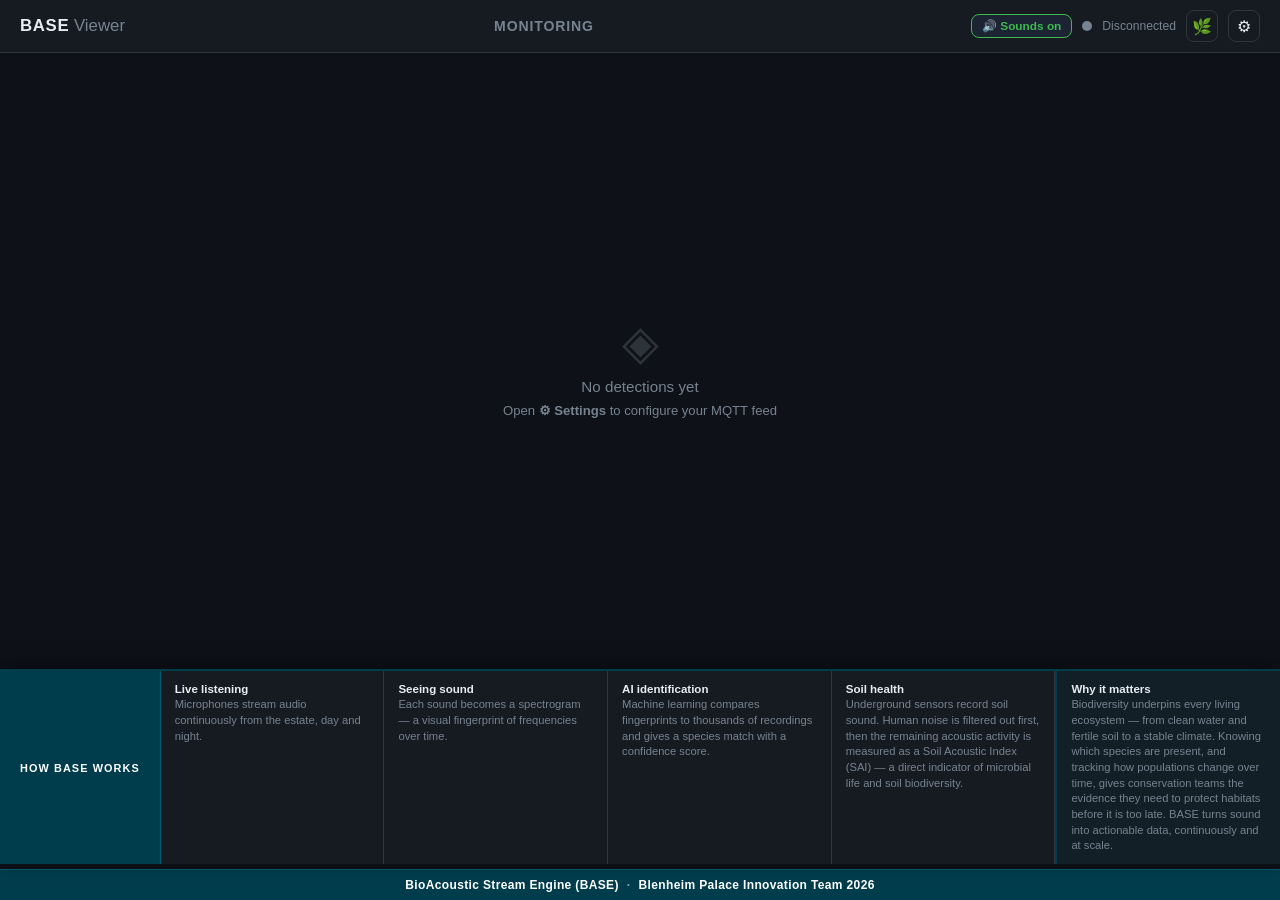
==== commit 8a25b8e2: "Viewer: show monitoring locations in header from MQTT /locations topic" ====
--- a/viewer/index.html
+++ b/viewer/index.html
@@ -15,6 +15,7 @@
     <div id="live-badge">
       <span id="live-pill">LIVE</span>
       <span id="live-loc-text">Monitoring</span>
+      <span id="live-mic-locs"></span>
     </div>
     <div id="header-right">
       <button id="sound-unlock-btn" class="btn btn-sm btn-outline sound-on" onclick="toggleSound()" title="Toggle live soundscape">
--- a/viewer/viewer.css
+++ b/viewer/viewer.css
@@ -90,6 +90,17 @@
 }
 #live-badge.live-on #live-loc-text { color: var(--text); }
 
+#live-mic-locs {
+  font-size: 0.78rem;
+  font-weight: 500;
+  color: var(--muted);
+}
+#live-mic-locs:not(:empty)::before {
+  content: '·';
+  margin: 0 7px;
+  opacity: 0.45;
+}
+
 @media (max-width: 520px) {
   #live-loc-text { display: none; }
   #live-pill { font-size: 0.65rem; }
@@ -201,6 +212,38 @@
 }
 .explainer-section:last-child { border-right: none; }
 .explainer-dot { display: none; }
+
+/* Mobile landscape: compact everything, image-dominant cards */
+@media (max-height: 500px) and (orientation: landscape) {
+  /* Compact header */
+  #header { padding: 5px 12px; }
+  .logo-base, .logo-viewer { font-size: 0.88rem; }
+  #conn-label, #live-loc-text { display: none; }
+
+  /* Hide explainer bar and footer — show ℹ button instead */
+  #explainer-tile { display: none !important; }
+  #explainer-btn  { display: flex; }
+  #attribution-footer { display: none; }
+
+  /* Minimal main padding */
+  #main { padding: 6px; padding-bottom: 6px; }
+
+  /* 3-col grid with tighter gaps */
+  #gallery-grid { grid-template-columns: repeat(3, 1fr); gap: 6px; }
+
+  /* Overlay card-info on bottom of image — image-dominant layout */
+  .gallery-card { position: relative; }
+  .card-img-wrap { aspect-ratio: 4 / 3; }
+  .card-info {
+    position: absolute;
+    bottom: 0; left: 0; right: 0;
+    padding: 18px 7px 5px;
+    background: linear-gradient(transparent, rgba(0,0,0,0.78));
+    pointer-events: none;
+  }
+  .card-name   { font-size: 0.72rem; color: #fff; text-shadow: 0 1px 3px rgba(0,0,0,0.9); }
+  .card-sci, .card-clf, .card-location, .card-times { display: none; }
+}
 
 /* Mobile: hidden by default, opens as centred modal */
 @media (max-width: 600px) {
